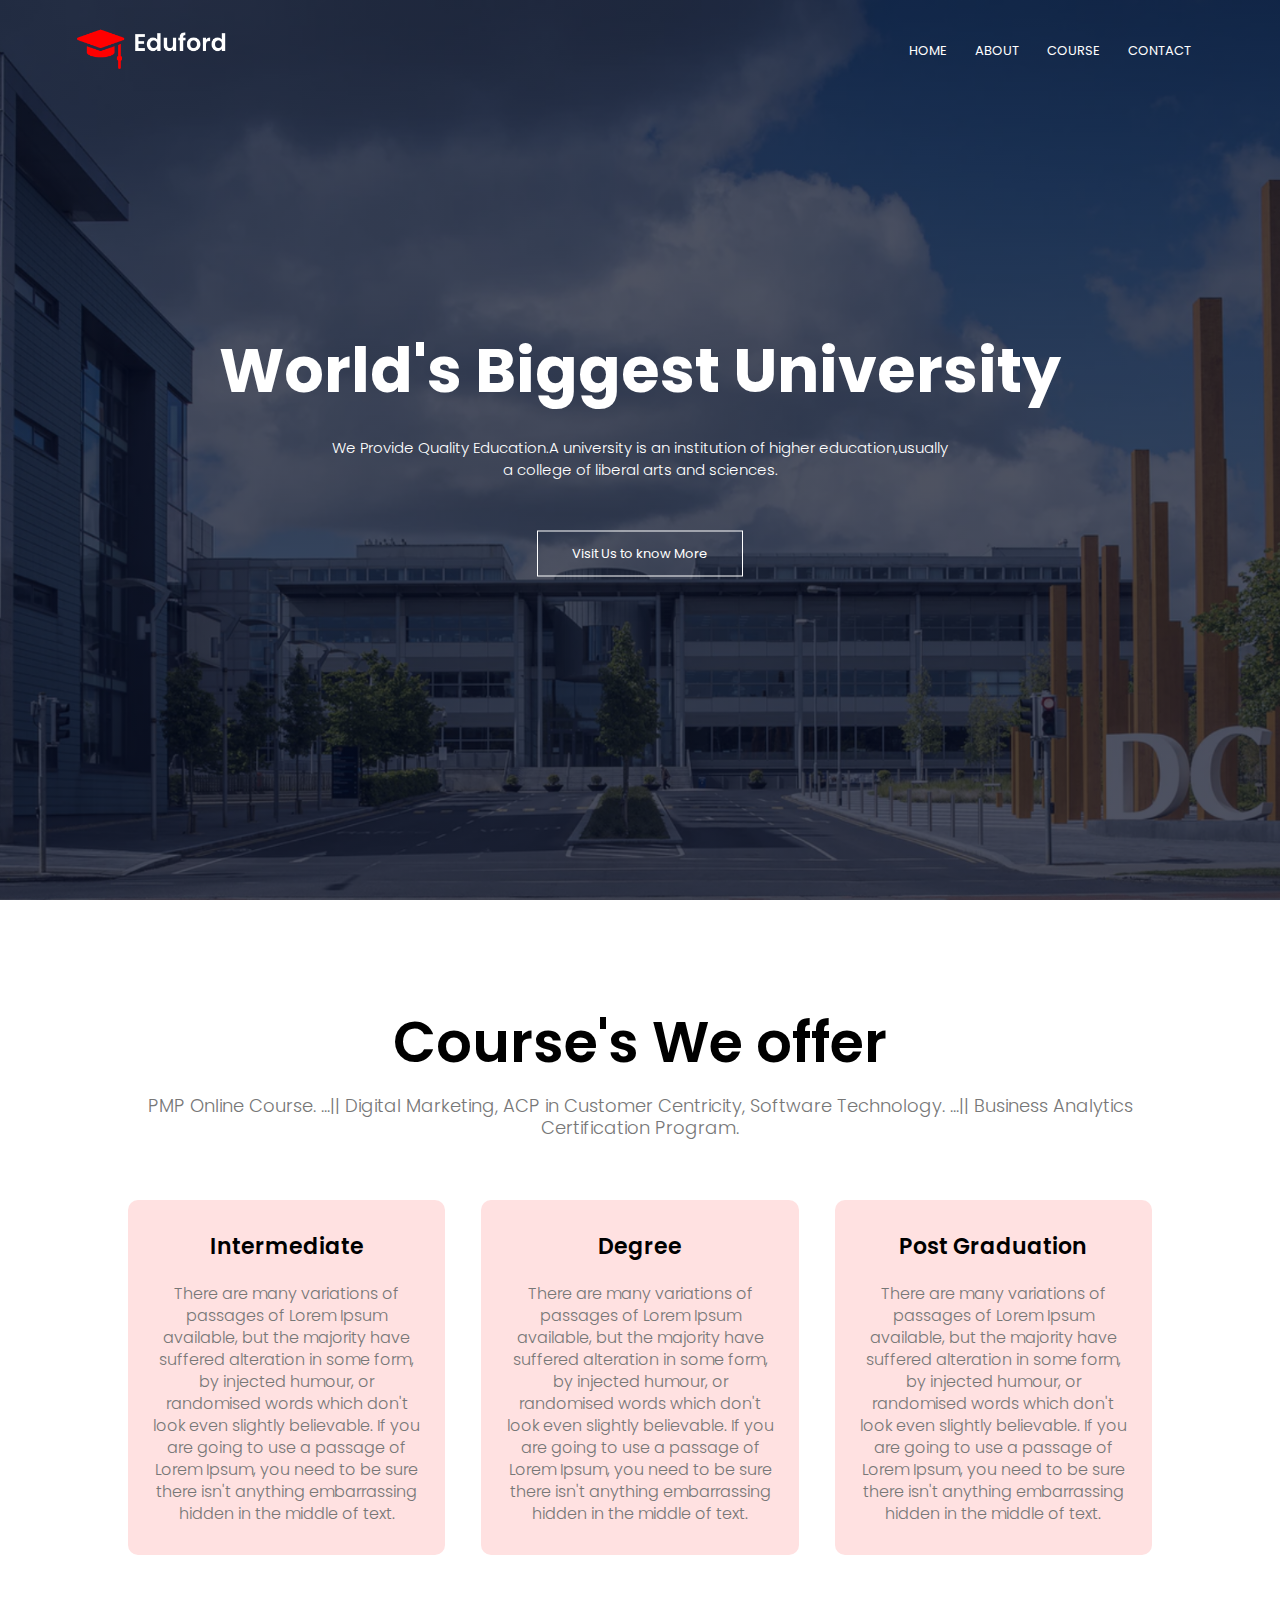
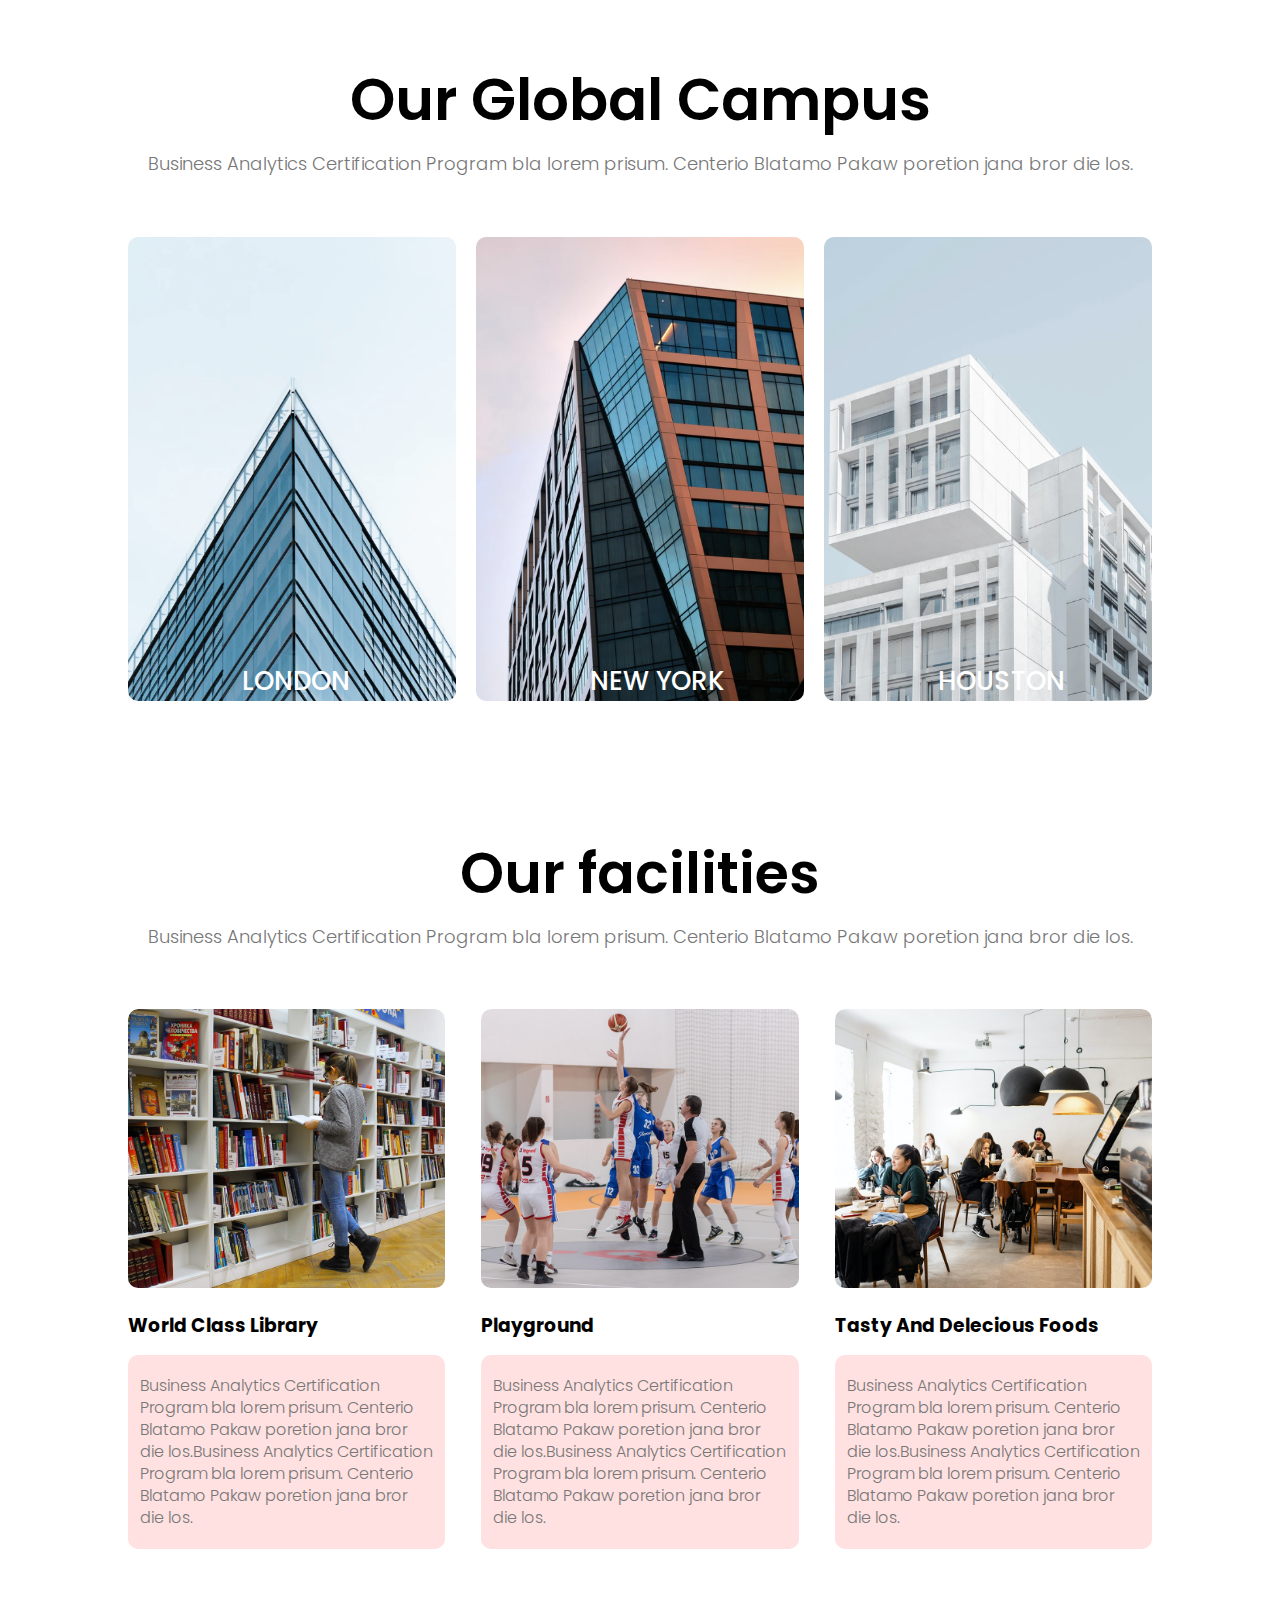
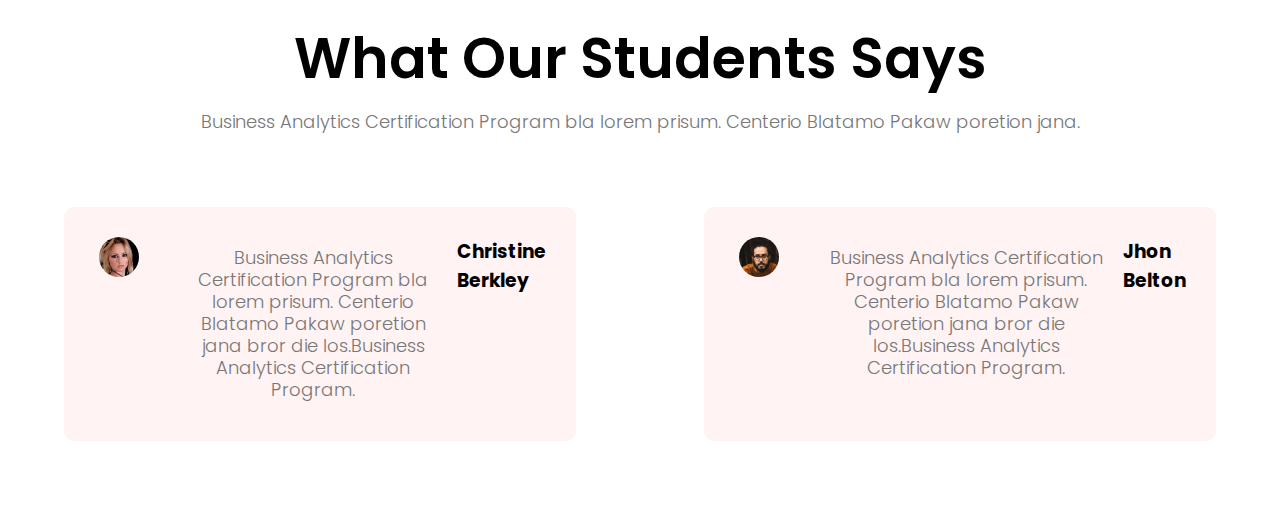
==== index.html @ 1d09b9cb "html css and images added" ====
<!DOCTYPE html>
<html lang="en">

<head>

    <meta charset="UTF-8">
    <meta http-equiv="X-UA-Compatible" content="IE=edge">
    <meta name="viewport" content="width=device-width, initial-scale=1.0">
    <title>World's No.01 University</title>
    <link rel="stylesheet" href="style.css">
    <link rel="preconnect" href="https://fonts.googleapis.com">
    <link rel="preconnect" href="https://fonts.gstatic.com" crossorigin>
    <link
        href="https://fonts.googleapis.com/css2?family=Abril+Fatface&family=Arvo&family=Cormorant+Garamond:wght@700&family=Gentium+Plus:wght@700&family=IBM+Plex+Serif:wght@700&family=Playfair+Display:wght@900&family=Poppins:wght@400;700&family=Tai+Heritage+Pro:wght@700&family=Vollkorn:wght@600&display=swap"
        rel="stylesheet">
    <link rel="stylesheet" href="https://cdnjs.cloudflare.com/ajax/libs/font-awesome/6.2.0/css/all.min.css">

</head>

<body>
    <section class="header">
        <nav>
            <a href="index.html"><img src="eduford_img/logo.png"></a>
            <div class="nav-links" id="navLinks">
                <i class="fa-sharp fa-solid fa-xmark" onclick="hideMenu()"></i>
                <ul>
                    <li><a href="">HOME</a></li>
                    <li><a href="">ABOUT</a></li>
                    <li><a href="">COURSE</a></li>
                    <li><a href="">CONTACT</a></li>

                </ul>

            </div>
            <i class="fa-solid fa-bars" onclick="showMenu()"></i>
        </nav>
        <div class="text-box">
            <h1>
                World's Biggest University
            </h1>
            <p>
                We Provide Quality Education.A university is an institution of higher education,usually<br>a
                college of liberal arts and sciences.
            </p>
            <a href=" " class="hero-btn">Visit Us to know More</a>

        </div>
    </section>
    <!---courses--->

    <section class="course">
        <h1>Course's We offer</h1>
        <p>
            PMP Online Course. ...||
            Digital Marketing, ACP in Customer Centricity,
            Software Technology. ...||
            Business Analytics Certification Program.
        </p>
        <div class="row">
            <div class="course-col">
                <h3>
                    Intermediate
                </h3>
                <p>There are many variations of passages of Lorem Ipsum available, but the majority have suffered
                    alteration in some form, by injected humour, or randomised words which don't look even slightly
                    believable. If you are going to use a passage of Lorem Ipsum, you need to be sure there isn't
                    anything embarrassing hidden in the middle of text. </p>
            </div>
            <div class="course-col">
                <h3>
                    Degree
                </h3>
                <p>There are many variations of passages of Lorem Ipsum available, but the majority have suffered
                    alteration in some form, by injected humour, or randomised words which don't look even slightly
                    believable. If you are going to use a passage of Lorem Ipsum, you need to be sure there isn't
                    anything embarrassing hidden in the middle of text. </p>
            </div>
            <div class="course-col">
                <h3>
                    Post Graduation
                </h3>
                <p>There are many variations of passages of Lorem Ipsum available, but the majority have suffered
                    alteration in some form, by injected humour, or randomised words which don't look even slightly
                    believable. If you are going to use a passage of Lorem Ipsum, you need to be sure there isn't
                    anything embarrassing hidden in the middle of text. </p>
            </div>

        </div>
    </section>
    <!---Campus-->
    <section class="campus">
        <h1>
            Our Global Campus
        </h1>
        <p>Business Analytics Certification Program bla lorem prisum. Centerio Blatamo Pakaw poretion jana bror die los.
        </p>
        <div class="row">
            <div class="campus-col">
                <img src="eduford_img/london.png">
                <div class="layer">
                    <h3>LONDON</h3>
                </div>
            </div>
            <div class="campus-col">
                <img src="eduford_img/newyork.png">
                <div class="layer">
                    <h3>
                        <pre>NEW YORK</pre>
                    </h3>
                </div>
            </div>
            <div class="campus-col">
                <img src="eduford_img/washington.png">
                <div class="layer">
                    <h3>HOUSTON</h3>
                </div>
            </div>
        </div>
    </section>
    <!--facilities--->
    <section class="facilities">
        <h1>
            Our facilities
        </h1>
        <p>Business Analytics Certification Program bla lorem prisum. Centerio Blatamo Pakaw poretion jana bror die los.
        </p>
        <div class="row">
            <div class="facilities-col">
                <img src="eduford_img/library.png">
                <h3>World Class Library</h3>
                <p>Business Analytics Certification Program bla lorem prisum. Centerio Blatamo Pakaw poretion jana bror
                    die
                    los.Business Analytics Certification Program bla lorem prisum. Centerio Blatamo Pakaw poretion jana
                    bror
                    die los.</p>
            </div>
            <div class="facilities-col">
                <img src="eduford_img/basketball.png">
                <h3>Playground</h3>
                <p>Business Analytics Certification Program bla lorem prisum. Centerio Blatamo Pakaw poretion jana bror
                    die
                    los.Business Analytics Certification Program bla lorem prisum. Centerio Blatamo Pakaw poretion jana
                    bror
                    die los.</p>
            </div>
            <div class="facilities-col">
                <img src="eduford_img/cafeteria.png">
                <h3>Tasty And Delecious Foods</h3>
                <p>Business Analytics Certification Program bla lorem prisum. Centerio Blatamo Pakaw poretion jana bror
                    die
                    los.Business Analytics Certification Program bla lorem prisum. Centerio Blatamo Pakaw poretion jana
                    bror
                    die los.</p>
            </div>
        </div>
    </section>
    <!---testimonial-->
    <section class="testimonials">
        <h1>What Our Students Says</h1>
        <p>Business Analytics Certification Program bla lorem prisum. Centerio Blatamo Pakaw poretion jana.</p>
        <div class="row">
            <div class="testimonials-col">
                <img src="eduford_img/user1.jpg">
                <p> Business Analytics Certification Program bla lorem prisum. Centerio Blatamo Pakaw poretion jana bror
                    die
                    los.Business Analytics Certification Program.</p>
                <h3>Christine Berkley</h3>
            </div>
            <div class="testimonials-col">
                <img src="eduford_img/user2.jpg">
                <p> Business Analytics Certification Program bla lorem prisum. Centerio Blatamo Pakaw poretion jana bror
                    die
                    los.Business Analytics Certification Program.</p>
                <h3>Jhon Belton</h3>
            </div>
        </div>

    </section>
    <!----- javascript for Toggle Menu-------->
    <script>
        var navLinks = document.getElementById("navLinks");
        function showMenu() {
            navLinks.style.right = "0";
        }
        function hideMenu() {
            navLinks.style.right = "-200px";
        }
    </script>
</body>

</html>
---- style.css ----
* {

    margin: 0%;
    padding: 0%;
    font-family: 'Poppins', sans-serif;
}

.header {
    min-height: 100vh;
    width: 100%;
    background-image: linear-gradient(rgba(4, 9, 30, 0.7), rgba(4, 9, 30, 0.7)), url(eduford_img/banner.png);
    background-position: center;
    background-size: cover;
    position: relative;


}

nav {
    display: flex;
    padding: 2% 6%;
    justify-content: space-between;
    align-items: center;
}

nav img {
    width: 150px;
}

.nav-links {
    flex: 1;
    text-align: right;

}

.nav-links ul li {
    list-style: none;
    display: inline-block;
    padding: 8px 12px;
    position: relative;
}

.nav-links ul li a {
    color: #fff;
    text-decoration: none;
    font-size: 13px;

}

.nav-links ul li::after {
    content: '';
    width: 0%;
    height: 2px;
    display: block;
    margin: auto;
    transition: 0.5s;
}

.nav-links ul li:hover::after {
    width: 100%;
    background: #f44336;
}

.text-box {
    width: 90%;
    color: #fff;
    position: absolute;
    top: 50%;
    left: 50%;
    transform: translate(-50%, -50%);
    text-align: center;
}

.text-box h1 {
    font-size: 62px;
}

.text-box p {
    margin: 10px 0 40px;
    font-size: 15px;
    color: #fff;
}

.hero-btn {
    display: inline-block;
    text-decoration: none;
    color: #fff;
    border: 1px solid #fff;
    border: 1px solid #fff;
    padding: 12px 34px;
    font-size: 13px;
    background: transparent;
    position: relative;
    cursor: pointer;
}

.hero-btn:hover {
    border: 1px solid #f44336;
    background-color: #f44336;
    transition: 1s;
}

nav .fa-sharf {
    display: none;
}

nav .fa-solid {
    display: none;
}


.campus h1 {

    font-size: 58px;
    font-weight: 600;
}

.campus p {
    color: #777;
    font-size: 18px;
    font-weight: 300;
    line-height: 22px;
    padding: 10px;
}

.campus-col h3 {
    font-size: 22px;
    font-weight: 600;
}

.campus-col p {
    color: #777;
    font-size: 12px;
    font-weight: 300;
    line-height: 22px;
    padding: 10px;
}

.layer h3 {
    width: 100px;
    font-weight: 500;
    color: #fff;
    font-size: 26px;
    bottom: 0;
    left: 40%;
    transform: translateX(-50%);
    position: absolute;
    transition: 0.5s;
    text-align: center;
}

.layer:hover h3 {
    bottom: 49%;
    opacity: 1;
}


/*----course----*/
.course {
    width: 80%;
    margin: auto;
    text-align: center;
    padding-top: 100px;


}

.course h1 {
    font-size: 56px;
    font-weight: 600;

}

p {
    color: #777;
    font-size: 18px;
    font-weight: 300;
    line-height: 22px;
    padding: 10px;

}

.course-col p {
    color: #777;
    font-size: 16px;
    font-weight: 300;
    line-height: 22px;
    padding: 10px;
}

.row {
    margin-top: 5%;
    display: flex;
    justify-content: space-between;
}

.course-col {
    flex-basis: 31%;
    background: #ffe1e1;
    border-radius: 10px;
    margin-bottom: 5%;
    padding: 20px 12px;
    box-sizing: border-box;
    transition: 0.5s;
}

.course-col h3 {
    text-align: center;
    font-size: 22px;
    font-weight: 600;
    margin: 10px 0;
}

.course-col:hover {
    box-shadow: 0 0 20px 0px rgb(0, 0, 0);
}

/*---campus---*/
.campus {
    width: 80%;
    margin: auto;
    text-align: center;
    padding-top: 50px;

}

.campus-col {
    flex-basis: 32%;
    border-radius: 10px;
    margin-bottom: 30px;
    position: relative;
    overflow: hidden;
}

.campus-col img {
    width: 100%;
    display: block;

}

.layer {
    background: transparent;
    height: 100%;
    width: 100%;
    position: absolute;
    top: 0%;
    left: 0%;
    transition: 0.5s;

}

.layer:hover {
    background: rgba(255, 20, 20, 0.718);
}


.layer h3 {
    width: 100px;
    font-weight: 500;
    color: #fff;
    font-size: 26px;
    bottom: 0;
    left: 50%;
    transform: translateX(-50%);
    position: absolute;
    transition: 0.5s;
}

.layer:hover h3 {
    bottom: 49%;
    opacity: 1;
}

/*---facilities---*/
.facilities {
    width: 80%;
    margin: auto;
    text-align: center;
    padding-top: 100px;
    position: relative;
    overflow: hidden;
    flex-basis: 31%;
}

.facilities h1 {
    font-size: 56px;
    font-weight: 600;
}

.facilities p {
    color: #777;
    font-size: 18px;
    font-weight: 300;
    line-height: 22px;
    padding: 10px;
}

.facilities-col {
    flex-basis: 31%;
    border-radius: 10px;
    margin-bottom: 5%;
    text-align: left;
    position: relative;
    overflow: hidden;

}

.facilities-col img {
    width: 100%;
    border-radius: 10px;

}

.facilities-col p {
    padding: 0;
    color: #777;
    font-size: 16px;
    font-weight: 300;
    line-height: 22px;
    padding: 10px;
    flex-basis: 31%;
    background: #ffe1e1;
    border-radius: 10px;
    margin-bottom: 5%;
    padding: 20px 12px;
    box-sizing: border-box;
    transition: 0.5s;
}

.facilities-col h3 {
    margin-top: 16px;
    margin-bottom: 15px;
    text-align: left;
}

.facilities-col:hover p {
    background: rgb(175, 236, 255);
    color: rgb(88, 88, 88);
    box-shadow: 0 0 20px 0px rgb(0, 0, 0)
}

/*---testimonials---*/

.testimonials h1 {
    font-size: 56px;
    font-weight: 600;
    text-align: center;
}

.testimonials p {

    color: #777;
    font-size: 18px;
    font-weight: 300;
    line-height: 22px;
    padding: 10px;
    text-align: center;
}

.testimonials-col {
    flex-basis: 44%;
    border-radius: 10px;
    margin-bottom: 5%;
    text-align: left;
    background: #fff3f3;
    padding: 30px;
    cursor: pointer;
    display: flex;
    margin-left: 5%;
    margin-right: 5%;
}


.testimonials-col img {
    height: 40px;
    margin-left: 5px;
    margin-right: 30px;
    border-radius: 50%;
}



@media(max-width: 700px) {
    .text-box h1 {
        font-size: 21.4px;
        font-weight: 600;
    }

    .text-box p {
        margin: 10px 0 40px;
        font-size: 12px;
        color: #fff;
    }

    .hero-btn:hover {
        border: 1px solid #f44336;
        background-color: #f44336;
        transition: 0.5s;
    }

    .nav-links ul li {
        display: block;

    }

    .nav-links {
        position: absolute;
        background: #f44336;
        height: 100vh;
        width: 200px;
        top: 0;
        right: -200px;
        text-align: left;
        z-index: 2;
        transition: 1s;
    }

    nav .fa-sharf {
        display: block;
        color: #fff;
        margin: 10px;
        font-size: 22px;
        cursor: pointer;

    }

    nav .fa-solid {
        display: block;
        color: #fff;
        margin: 10px;
        font-size: 22px;
        cursor: pointer;
    }

    .nav-links ul {
        padding: 35px;
    }

    .row {
        flex-direction: column;

    }

    .course h1 {
        font-size: 24px;
        font-weight: 600;
    }

    .course p {
        color: #777;
        font-size: 12px;
        font-weight: 300;
        line-height: 22px;
        padding: 10px;

    }

    .course-col h3 {
        text-align: center;
        font-size: 15px;
        font-weight: 600;
        margin: 10px 0;
    }

    .course-col:hover {
        box-shadow: 0 0 20px 0px rgb(0, 0, 0);
    }

    .campus h1 {

        font-size: 24px;
        font-weight: 600;
    }

    .campus p {
        color: #777;
        font-size: 12px;
        font-weight: 300;
        line-height: 22px;
        padding: 10px;

    }

    .facilities h1 {

        font-size: 24px;
        font-weight: 600;
    }

    .facilities p {
        color: #777;
        font-size: 12px;
        font-weight: 300;
        line-height: 22px;
        padding: 10px;

    }

    .facilities-col:hover p {
        background: rgb(39, 217, 211);
        color: rgb(96, 95, 95);
        box-shadow: 0 0 20px 0px rgb(62, 62, 62)
    }

    .facilities-col h3 {
        text-align: left;
        font-size: 14px;
        font-weight: 600;
        margin: 10px 0;
    }
}
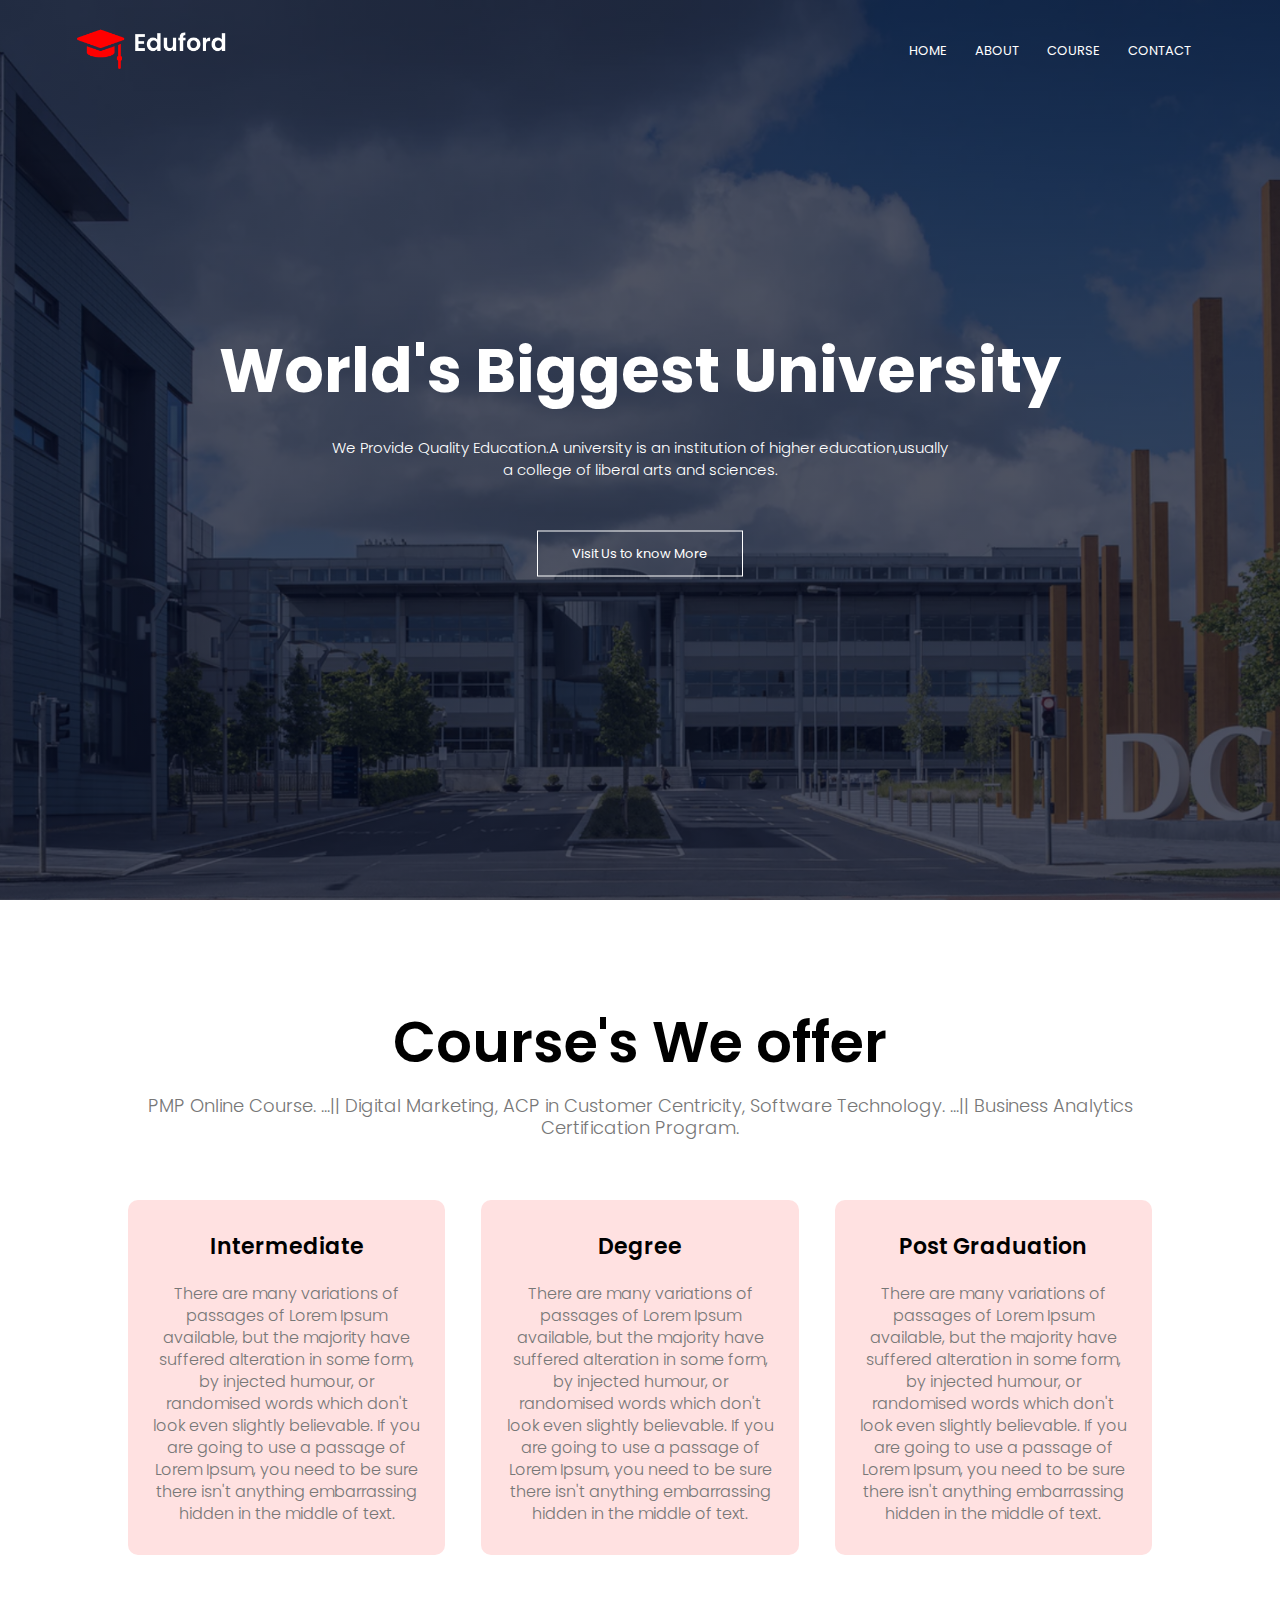
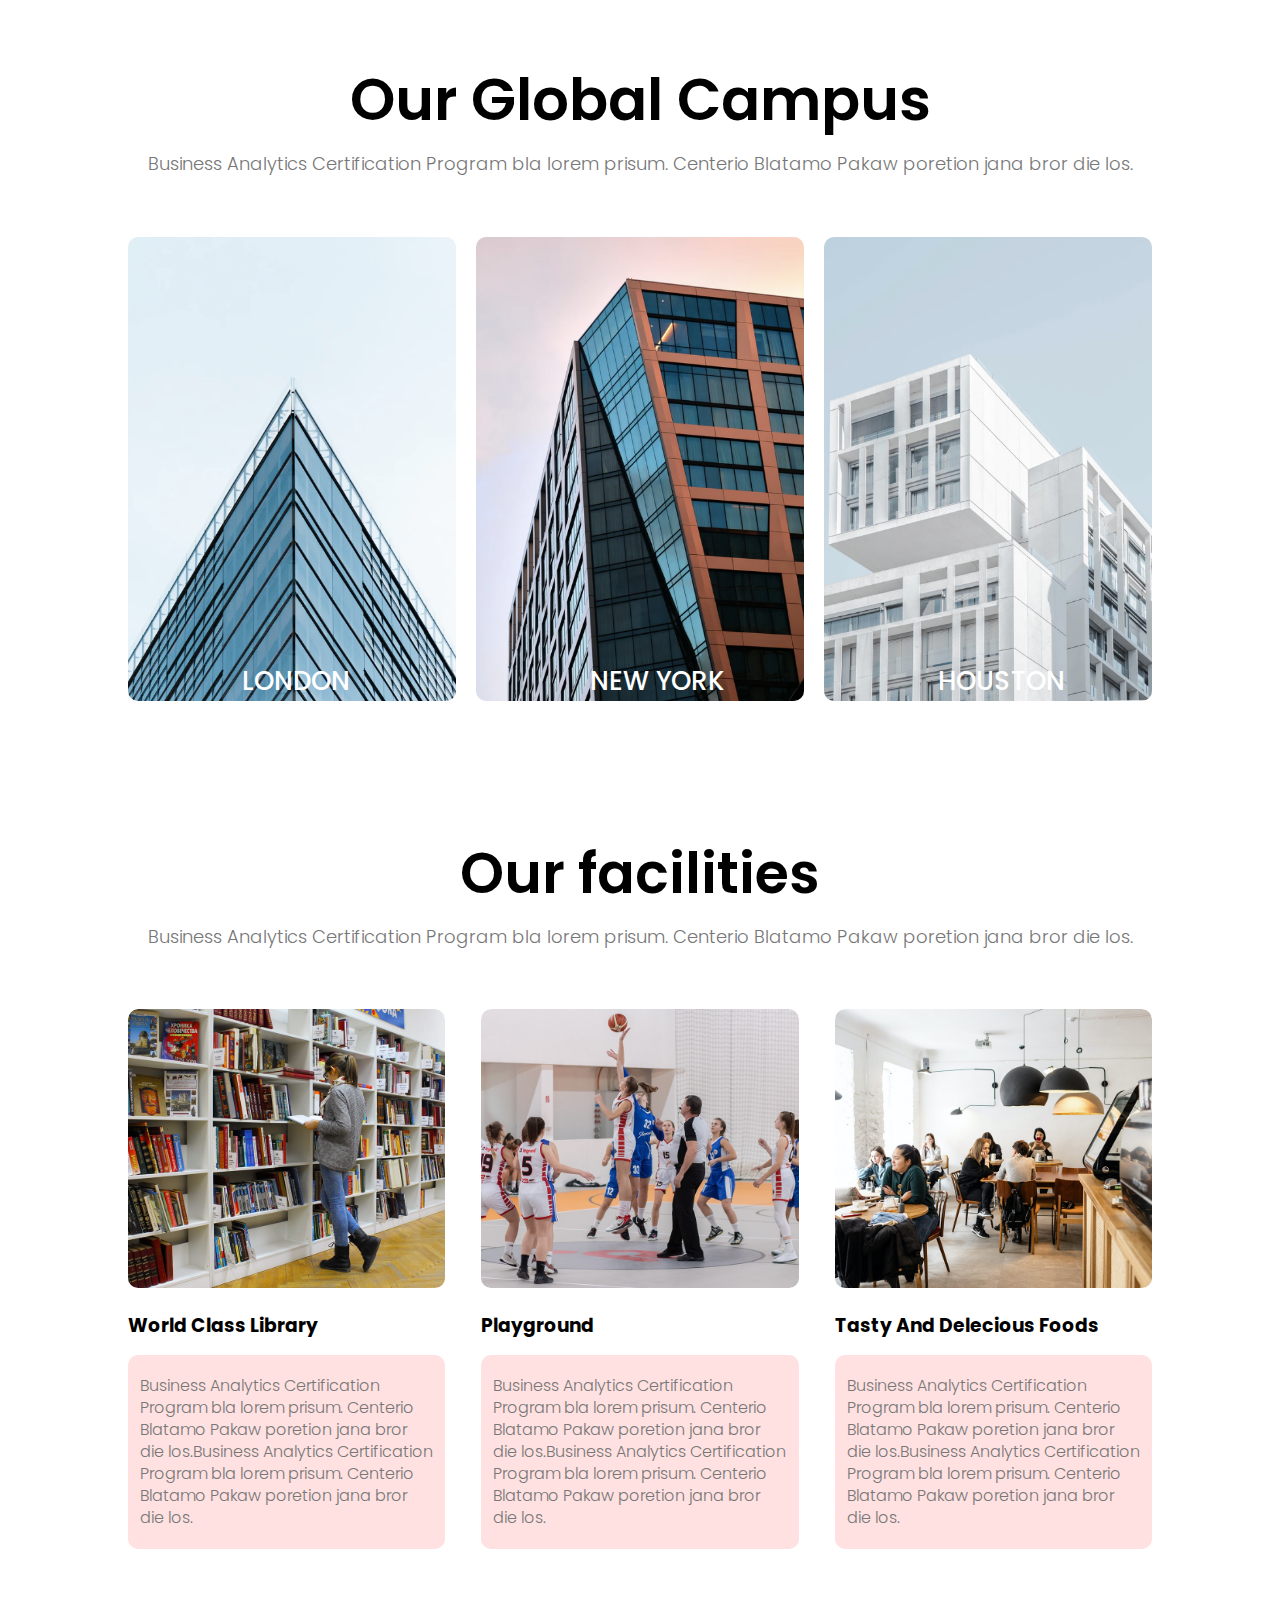
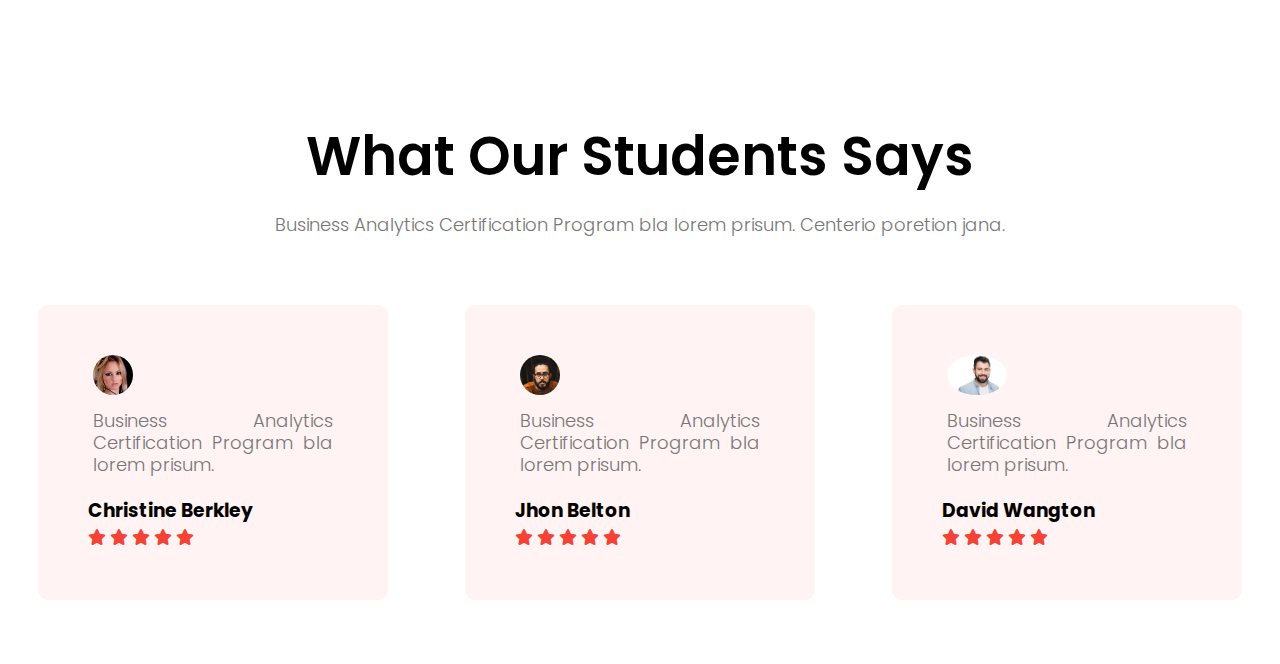
==== commit 7e653533: "testimonial and reviews and images added" ====
--- a/index.html
+++ b/index.html
@@ -157,21 +157,39 @@
     <!---testimonial-->
     <section class="testimonials">
         <h1>What Our Students Says</h1>
-        <p>Business Analytics Certification Program bla lorem prisum. Centerio Blatamo Pakaw poretion jana.</p>
-        <div class="row">
+        <p>Business Analytics Certification Program bla lorem prisum. Centerio poretion jana.</p>
+        <div class="reviews">
             <div class="testimonials-col">
                 <img src="eduford_img/user1.jpg">
-                <p> Business Analytics Certification Program bla lorem prisum. Centerio Blatamo Pakaw poretion jana bror
-                    die
-                    los.Business Analytics Certification Program.</p>
+                <p id="comment">Business Analytics Certification Program bla lorem prisum.</p>
                 <h3>Christine Berkley</h3>
+                <i class="fa fa-star" aria-hidden="true"></i>
+                <i class="fa fa-star" aria-hidden="true"></i>
+                <i class="fa fa-star" aria-hidden="true"></i>
+                <i class="fa fa-star" aria-hidden="true"></i>
+                <i class="fa fa-star" aria-hidden="true"></i>
             </div>
             <div class="testimonials-col">
                 <img src="eduford_img/user2.jpg">
-                <p> Business Analytics Certification Program bla lorem prisum. Centerio Blatamo Pakaw poretion jana bror
-                    die
-                    los.Business Analytics Certification Program.</p>
+                <p id="comment"> Business Analytics Certification Program bla lorem prisum.</p>
+
                 <h3>Jhon Belton</h3>
+                <i class="fa fa-star" aria-hidden="true"></i>
+                <i class="fa fa-star" aria-hidden="true"></i>
+                <i class="fa fa-star" aria-hidden="true"></i>
+                <i class="fa fa-star" aria-hidden="true"></i>
+                <i class="fa fa-star" aria-hidden="true"></i>
+            </div>
+            <div class="testimonials-col">
+                <img src="eduford_img/user3.jpeg">
+                <p id="comment"> Business Analytics Certification Program bla lorem prisum.</p>
+
+                <h3>David Wangton</h3>
+                <i class="fa fa-star" aria-hidden="true"></i>
+                <i class="fa fa-star" aria-hidden="true"></i>
+                <i class="fa fa-star" aria-hidden="true"></i>
+                <i class="fa fa-star" aria-hidden="true"></i>
+                <i class="fa fa-star" aria-hidden="true"></i>
             </div>
         </div>
 
--- a/style.css
+++ b/style.css
@@ -334,50 +334,93 @@
 }
 
 .facilities-col:hover p {
-    background: rgb(175, 236, 255);
-    color: rgb(88, 88, 88);
+    background: rgb(200, 242, 255);
+    color: rgb(30, 28, 28);
     box-shadow: 0 0 20px 0px rgb(0, 0, 0)
 }
 
 /*---testimonials---*/
-
-.testimonials h1 {
-    font-size: 56px;
-    font-weight: 600;
-    text-align: center;
-}
-
-.testimonials p {
-
-    color: #777;
-    font-size: 18px;
-    font-weight: 300;
-    line-height: 22px;
-    padding: 10px;
+.reviews {
+    margin-top: 5%;
+    display: flex;
+    justify-content: space-between;
+
+
+
+}
+
+.reviews h3 {
+    text-align: left;
+    margin-top: 15px;
+}
+
+.testimonials {
+    width: 100%;
+    margin: auto;
+    padding-top: 100px;
     text-align: center;
 }
 
 .testimonials-col {
-    flex-basis: 44%;
     border-radius: 10px;
     margin-bottom: 5%;
     text-align: left;
     background: #fff3f3;
-    padding: 30px;
     cursor: pointer;
-    display: flex;
-    margin-left: 5%;
-    margin-right: 5%;
-}
+    margin-left: 3%;
+    margin-right: 3%;
+    padding: 50px;
+
+
+
+}
+
+.testimonials h1 {
+    margin: 0%;
+    font-size: 54px;
+    font-weight: 600;
+    text-align: center;
+}
+
+.testimonials p {
+    margin-top: 1%;
+    color: #777;
+    font-size: 18px;
+    font-weight: 300;
+    line-height: 22px;
+    padding: 5px;
+    text-align: center;
+}
+
+#comment {
+    color: #777;
+    font-size: 18px;
+    font-weight: 300;
+    line-height: 22px;
+    padding: 5px;
+    text-align: justify;
+}
+
+
 
 
 .testimonials-col img {
+    justify-content: baseline;
     height: 40px;
     margin-left: 5px;
     margin-right: 30px;
     border-radius: 50%;
 }
 
+.testimonials-col:hover {
+
+    box-shadow: 0 0 20px 0px rgb(0, 0, 0);
+}
+
+
+.testimonials-col .fa {
+    color: #f44336;
+}
 
 
 @media(max-width: 700px) {
@@ -452,6 +495,7 @@
         font-weight: 300;
         line-height: 22px;
         padding: 10px;
+        text-align: center;
 
     }
 
@@ -479,6 +523,7 @@
         line-height: 22px;
         padding: 10px;
 
+
     }
 
     .facilities h1 {
@@ -508,4 +553,36 @@
         font-weight: 600;
         margin: 10px 0;
     }
+
+    .testimonials h1 {
+        font-size: 24px;
+        font-weight: 600;
+    }
+
+    .testimonials p {
+        color: #777;
+        text-align: center;
+        font-size: 12px;
+        font-weight: 300;
+        line-height: 22px;
+        padding: 10px;
+    }
+
+    .testimonials-col {
+        margin-top: 5%;
+    }
+
+    .reviews {
+        flex-direction: column;
+        text-align: center;
+        font-size: 15px;
+        font-weight: 600;
+
+    }
+
+    #comment {
+        color: #777;
+        font-size: 12px;
+
+    }
 }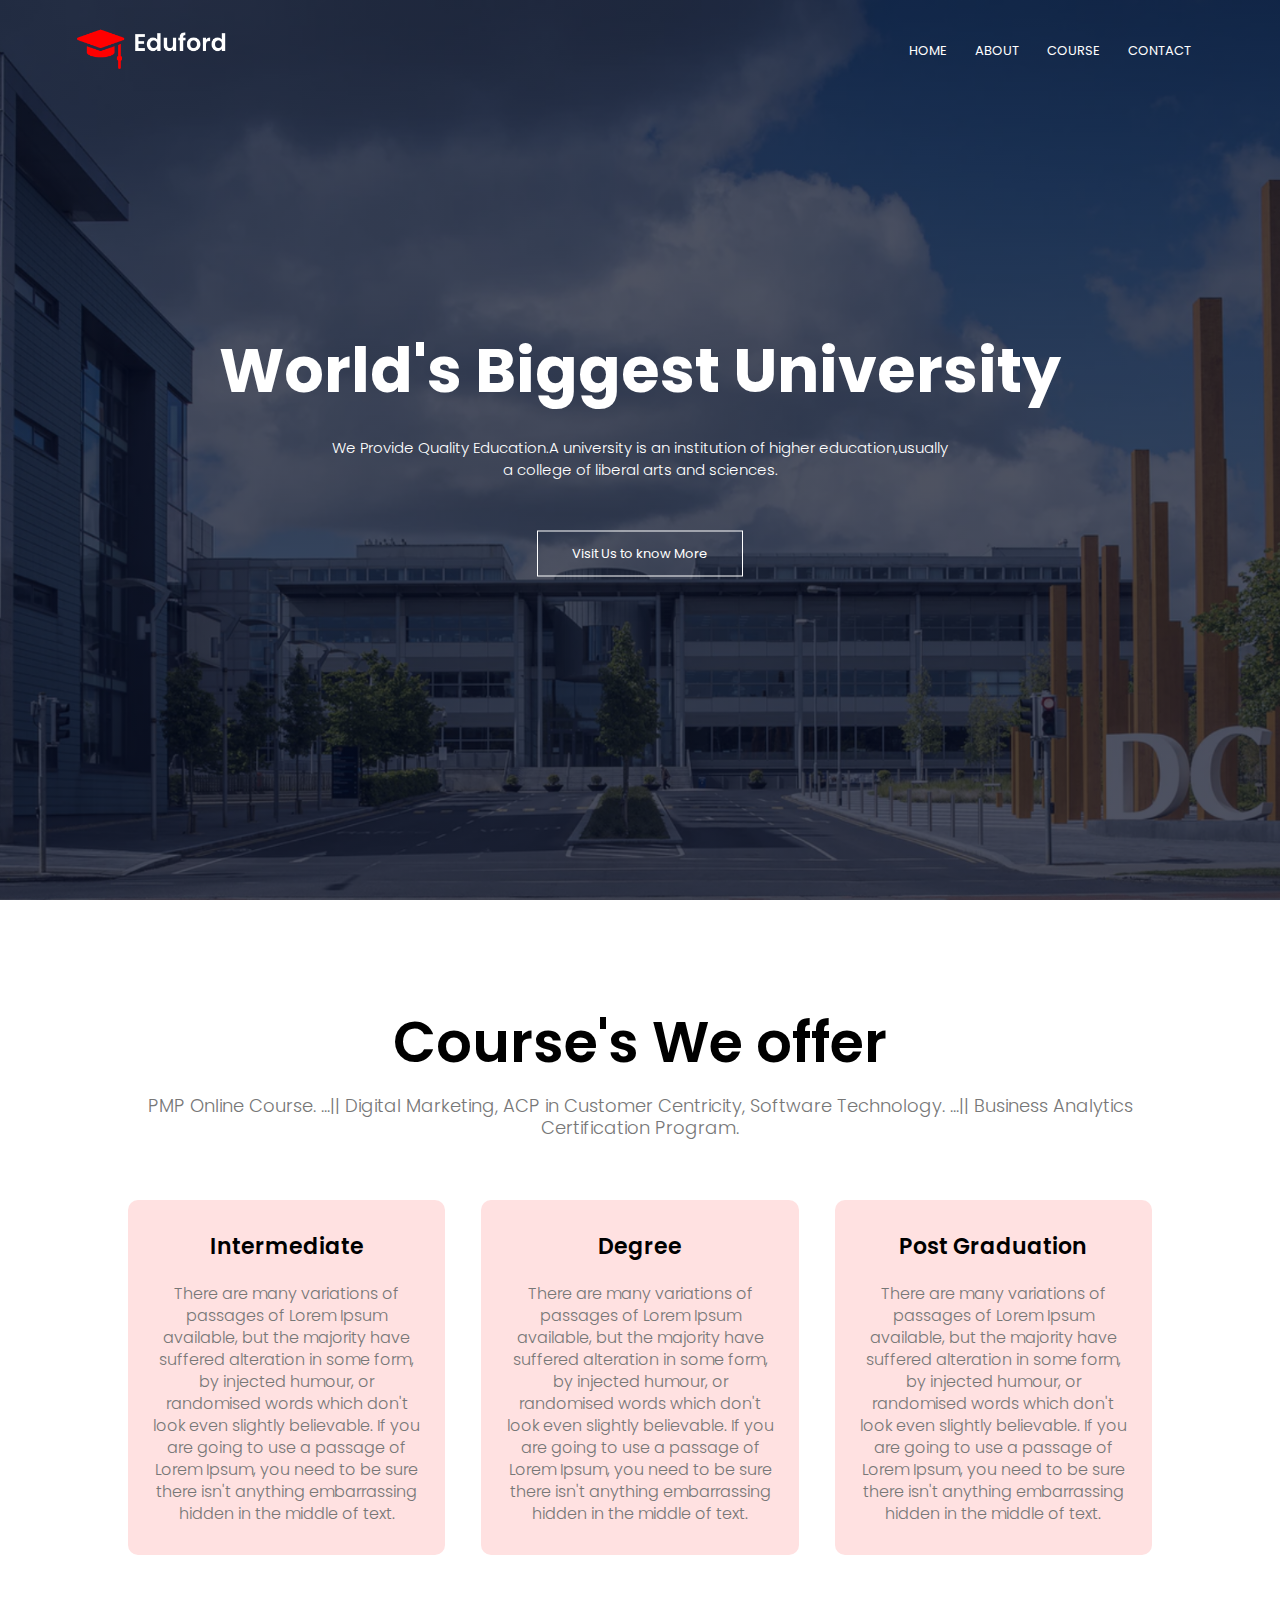
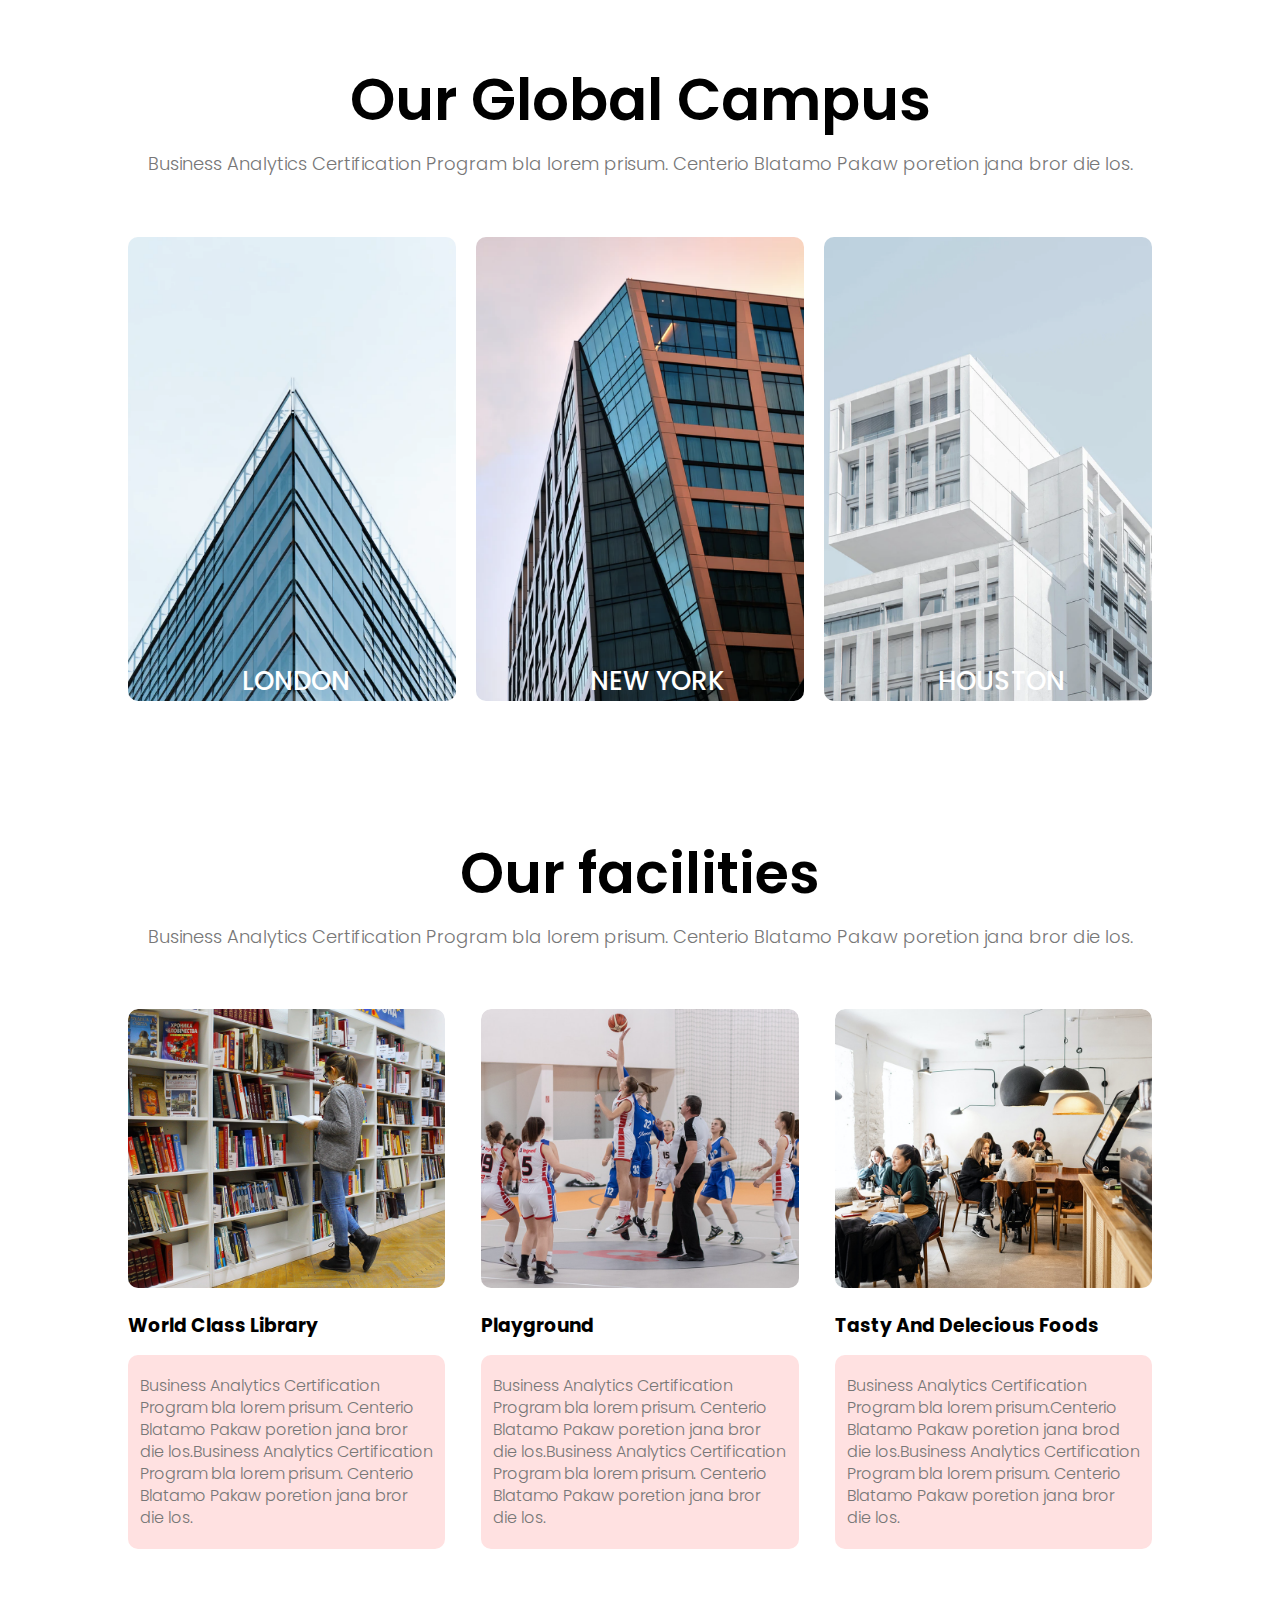
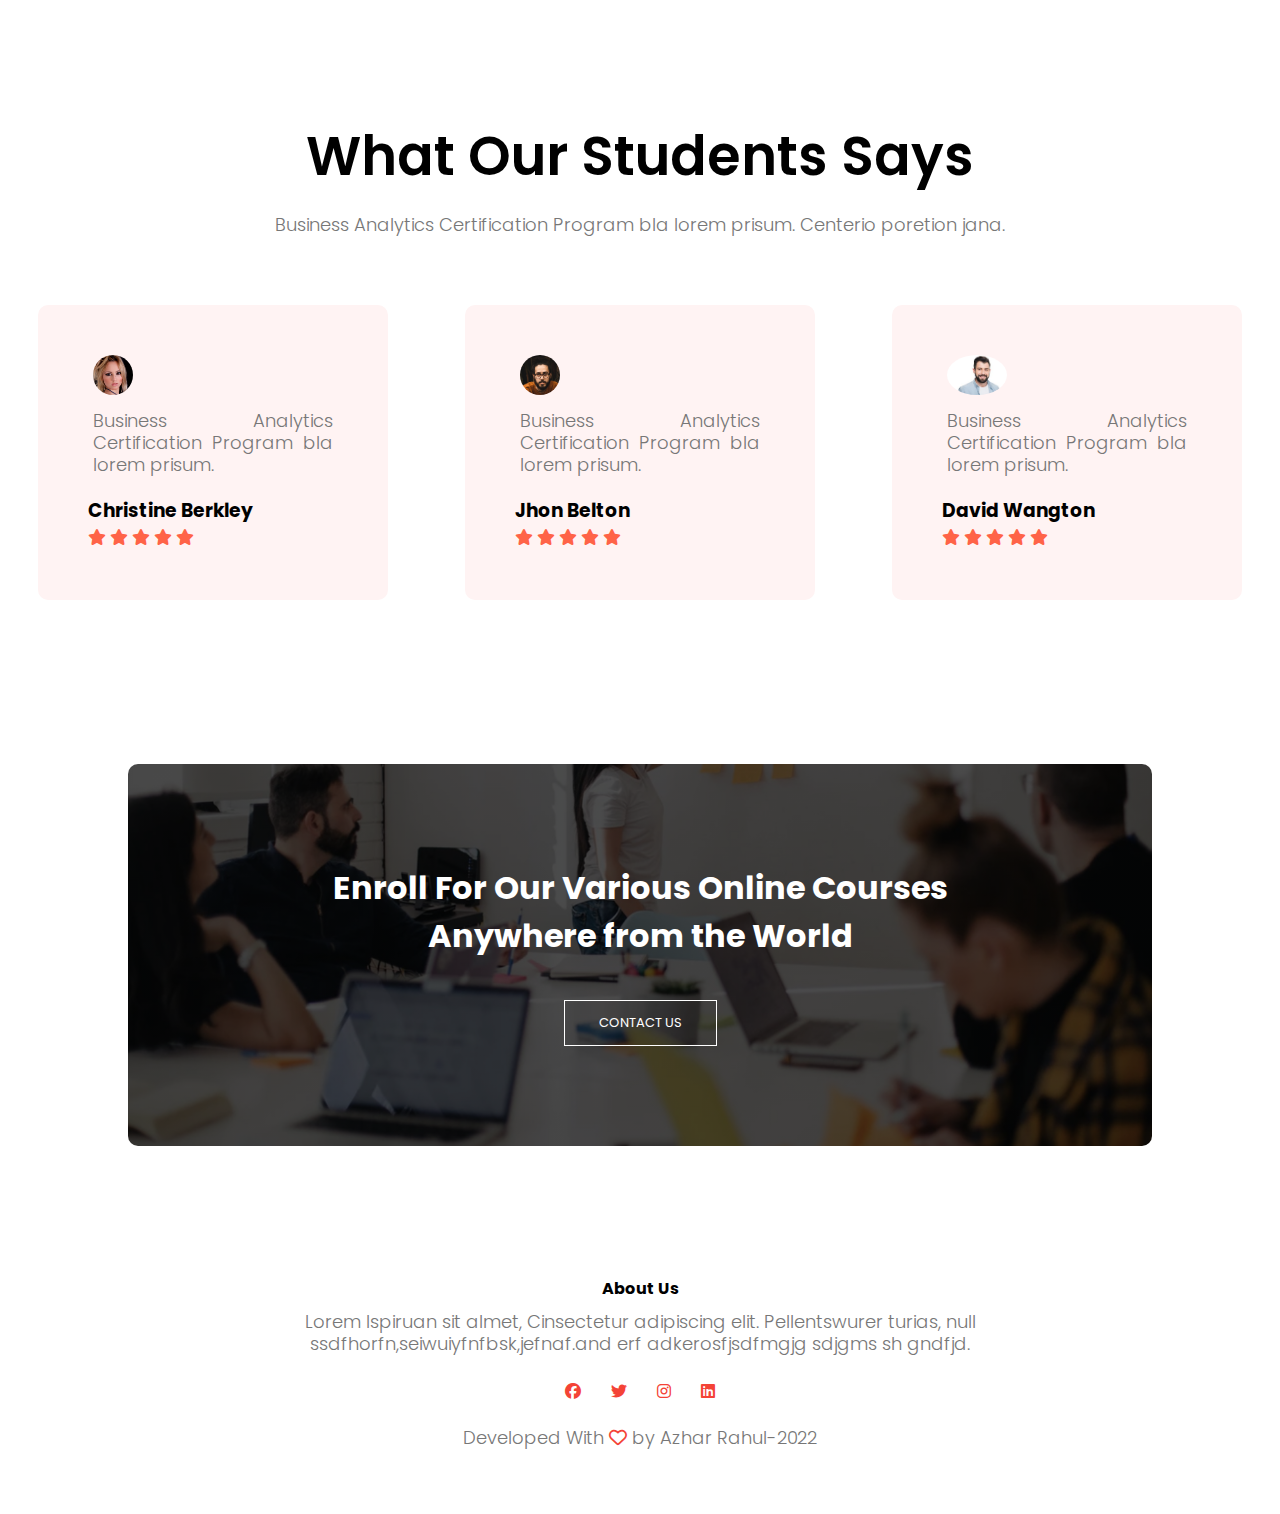
==== commit 7d175ad5: "fa icons and dev class added with css" ====
--- a/index.html
+++ b/index.html
@@ -146,10 +146,10 @@
             <div class="facilities-col">
                 <img src="eduford_img/cafeteria.png">
                 <h3>Tasty And Delecious Foods</h3>
-                <p>Business Analytics Certification Program bla lorem prisum. Centerio Blatamo Pakaw poretion jana bror
-                    die
-                    los.Business Analytics Certification Program bla lorem prisum. Centerio Blatamo Pakaw poretion jana
-                    bror
+                <p>Business Analytics Certification Program bla lorem
+                    prisum.Centerio Blatamo Pakaw poretion jana brod die
+                    los.Business Analytics Certification Program bla lorem
+                    prisum. Centerio Blatamo Pakaw poretion jana bror
                     die los.</p>
             </div>
         </div>
@@ -157,11 +157,13 @@
     <!---testimonial-->
     <section class="testimonials">
         <h1>What Our Students Says</h1>
-        <p>Business Analytics Certification Program bla lorem prisum. Centerio poretion jana.</p>
+        <p>Business Analytics Certification Program bla lorem prisum. Centerio
+            poretion jana.</p>
         <div class="reviews">
             <div class="testimonials-col">
                 <img src="eduford_img/user1.jpg">
-                <p id="comment">Business Analytics Certification Program bla lorem prisum.</p>
+                <p id="comment">Business Analytics Certification Program bla
+                    lorem prisum.</p>
                 <h3>Christine Berkley</h3>
                 <i class="fa fa-star" aria-hidden="true"></i>
                 <i class="fa fa-star" aria-hidden="true"></i>
@@ -193,6 +195,33 @@
             </div>
         </div>
 
+    </section>
+    <!--- Call to action ---->
+    <section class="cta">
+        <h1>
+            Enroll For Our Various Online Courses<br>Anywhere from the World
+        </h1>
+        <a href="" class="hero-btn">CONTACT US</a>
+
+    </section>
+    <!--- Footer --->
+
+    <section class="footer">
+        <h4>
+            About Us
+        </h4>
+        <p>Lorem Ispiruan sit almet, Cinsectetur adipiscing elit. Pellentswurer turias, null
+            <br>ssdfhorfn,seiwuiyfnfbsk,jefnaf.and erf adkerosfjsdfmgjg sdjgms sh gndfjd.
+        </p>
+        <div class="icons">
+
+            <i class="fa-brands fa-facebook"></i>
+            <i class="fa-brands fa-twitter"></i>
+            <i class="fa-brands fa-instagram"></i>
+            <i class="fa-brands fa-linkedin"></i>
+
+        </div>
+        <p class="dev">Developed With <i class="fa-regular fa-heart"></i> by Azhar Rahul-2022</p>
     </section>
     <!----- javascript for Toggle Menu-------->
     <script>
--- a/style.css
+++ b/style.css
@@ -419,8 +419,60 @@
 
 
 .testimonials-col .fa {
+    color: tomato;
+}
+
+/*---Call to Action---*/
+.cta {
+    margin: 100px auto;
+    width: 80%;
+    background-image: linear-gradient(rgba(0, 0, 0, 0.7), rgba(0, 0, 0, 0.7)), url(eduford_img/banner2.jpg);
+    background-position: center;
+    background-size: cover;
+    border-radius: 10px;
+    text-align: center;
+    padding: 100px 0;
+
+}
+
+.cta h1 {
+    color: #fff;
+    margin-bottom: 40px;
+    padding: 0;
+
+}
+
+/*---footer---*/
+.footer {
+    width: 100%;
+    text-align: center;
+    padding: 30px 0;
+}
+
+.footer {
+    margin-bottom: 25px;
+    margin-top: 20px;
+    font-weight: 600;
+}
+
+.icons .fa-brands {
     color: #f44336;
-}
+    margin: 0 13px;
+    cursor: pointer;
+    padding: 18px 0;
+
+}
+
+.fa-regular {
+    color: #f44336;
+}
+
+.dev p {
+    color: #777;
+    font-size: 10px;
+    font-weight: 300;
+}
+
 
 
 @media(max-width: 700px) {
@@ -585,4 +637,14 @@
         font-size: 12px;
 
     }
+
+    .cta h1 {
+        font-size: 18px;
+
+    }
+
+    .footer p {
+        font-size: 12px;
+        font-weight: 300;
+    }
 }